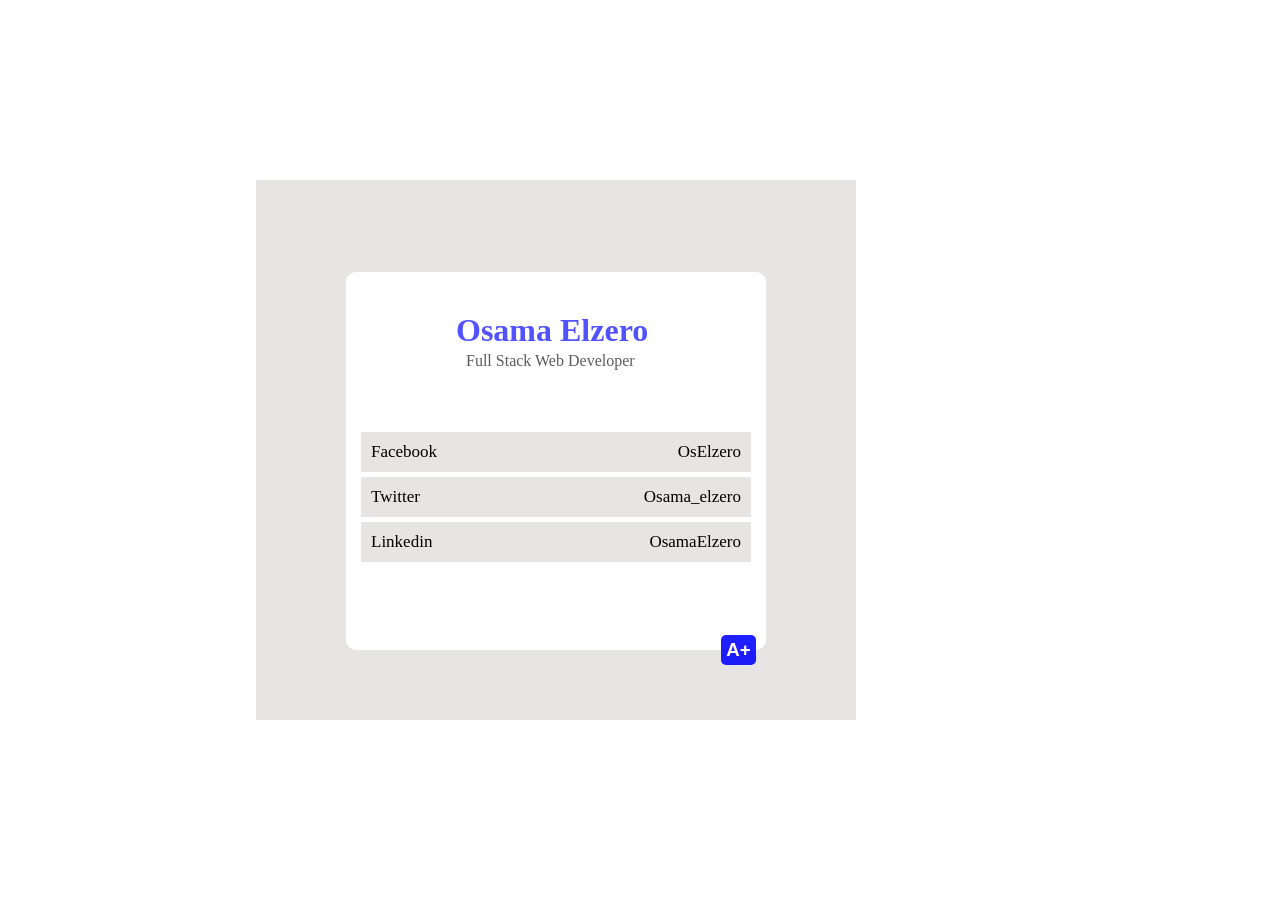
==== index.html @ c61c06f8 "creat two file" ====
<!DOCTYPE html>
<html lang="en">
<head>
    <meta charset="UTF-8">
    <meta http-equiv="X-UA-Compatible" content="IE=edge">
    <meta name="viewport" content="width=device-width, initial-scale=1.0">
    <link rel="stylesheet" href="stayl.css">
    <title>Document</title>
</head>
<body>
    <div class="container">
        <div class="back">
            <h1>Osama Elzero</h1>
            <div class="p">
                <p>Full Stack Web Developer </p>
            </div>
            
            
            <div class="so">
            <div class="f">
                <p>Facebook </p> 
                <p>OsElzero</p>
            </div>
            <div class="t">
                
                <p>Twitter</p>
                <p>Osama_elzero</p>
                
            </div>
            <div class="l">
                <p>Linkedin</p>
                <p>OsamaElzero</p>
                
            </div>
            </div>
            <div class="icon">
                <h3>A+</h3>

            </div>
        </div>
    </div>
</body>
</html>
---- stayl.css ----
*{
    padding: 0;
    margin: 0;
}
body{
    height: 100vh;
    width: 100%;
}
.container{
    height: 60%;
    width: 600px;
    background-color: rgb(231, 229, 227);
    position: absolute;
    top: 20%;
    left: 20%;
    transform: translate(-50,-50);

}
.back{
    width: 70%;
    height: 70%;
    background-color: white;
    position: absolute;
    left: 15%;
    top: 17%;
    border-radius: 10px;

}
h1{
    position: absolute;
    left: 110px;
    top: 40px;
    color: rgba(0, 0, 255, 0.678);
    font-family: serif;
}
.p p{
    position: absolute;
    top: 80px;
    left: 120px;
    color: rgba(0, 0, 0, 0.644);
}
.so{
    display: flex;
    flex-direction: column;
    position: absolute;
    top: 160px;
    left: 130px;
    
}
.f{
    background-color: rgb(193, 219, 219);
    width: 370px;
    height: 40px;
    position: relative;
    right: 115px;
    display: flex;
    align-items: center;
    justify-content: space-between;
    padding: 0 10px;
    font-size: 17px;
    background-color: rgb(231, 229, 227);
    margin-bottom: 5px;

}

.t{
    background-color: rgb(193, 219, 219);
    width: 370px;
    height: 40px;
    position: relative;
    right: 115px;
    display: flex;
    align-items: center;
    justify-content: space-between;
    padding: 0 10px;
    font-size: 17px;
    background-color: rgb(231, 229, 227);
    margin-bottom: 5px;

}

.l{
    background-color: rgb(193, 219, 219);
    width: 370px;
    height: 40px;
    position: relative;
    right: 115px;
    display: flex;
    align-items: center;
    justify-content: space-between;
    padding: 0 10px;
    font-size: 17px;
    background-color: rgb(231, 229, 227);

}
.icon{
    background-color: rgba(0, 0, 255, 0.877);
    width: 35px;
    border-radius: 5px;
    height: 30px;
    color: white;
    display: flex;
    align-items: center;
    justify-content: center;
    font-family: sans-serif;
    position: absolute;
    bottom: -15px;
    right: 10px;

}
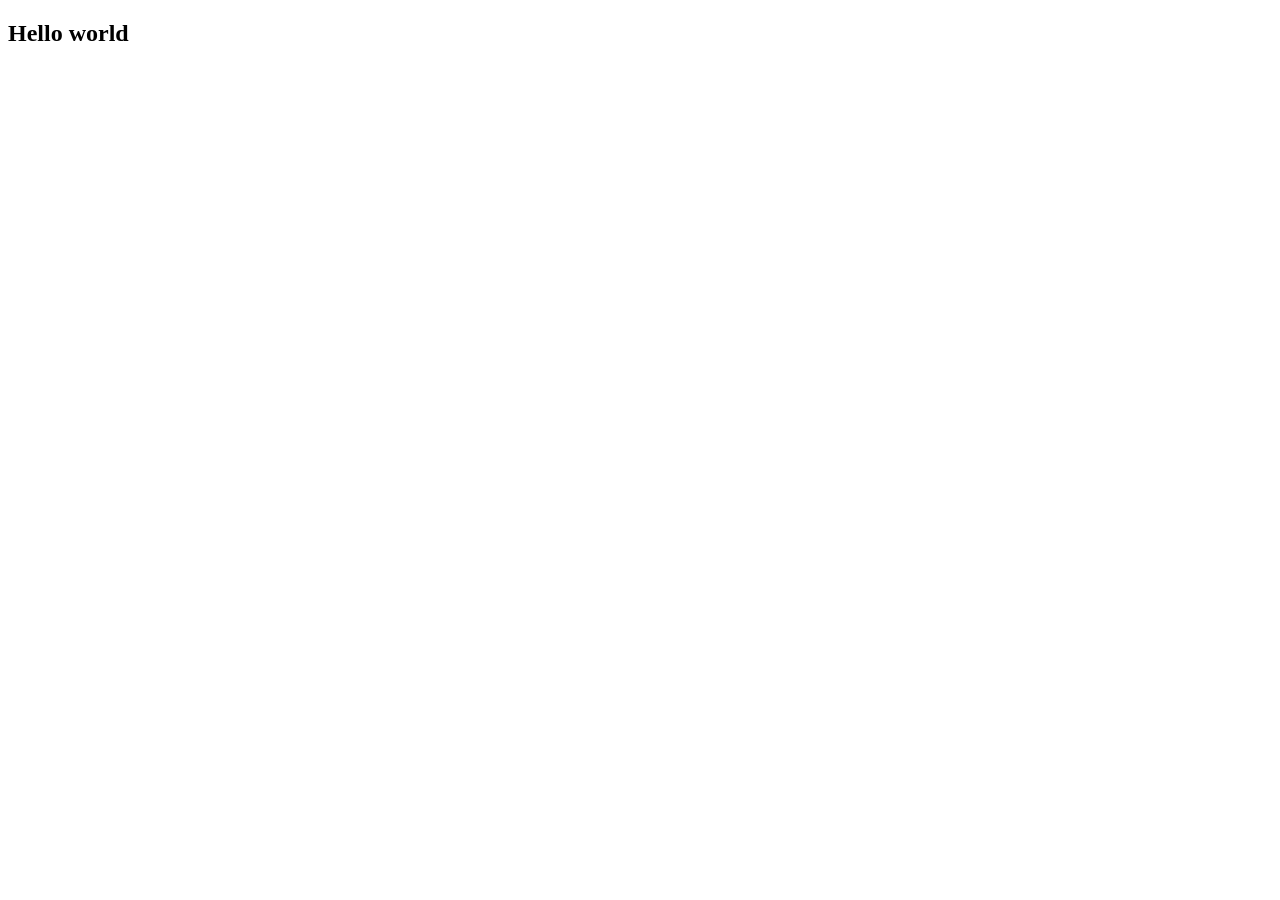
==== commit bd6d9bfa: "first project" ====
--- a/index.html
+++ b/index.html
@@ -2,42 +2,12 @@
 <html lang="en">
 <head>
     <meta charset="UTF-8">
-    <meta http-equiv="X-UA-Compatible" content="IE=edge">
     <meta name="viewport" content="width=device-width, initial-scale=1.0">
-    <link rel="stylesheet" href="stayl.css">
     <title>Document</title>
 </head>
 <body>
-    <div class="container">
-        <div class="back">
-            <h1>Osama Elzero</h1>
-            <div class="p">
-                <p>Full Stack Web Developer </p>
-            </div>
-            
-            
-            <div class="so">
-            <div class="f">
-                <p>Facebook </p> 
-                <p>OsElzero</p>
-            </div>
-            <div class="t">
-                
-                <p>Twitter</p>
-                <p>Osama_elzero</p>
-                
-            </div>
-            <div class="l">
-                <p>Linkedin</p>
-                <p>OsamaElzero</p>
-                
-            </div>
-            </div>
-            <div class="icon">
-                <h3>A+</h3>
-
-            </div>
-        </div>
-    </div>
+    <h2>
+        Hello world
+    </h2>
 </body>
 </html>
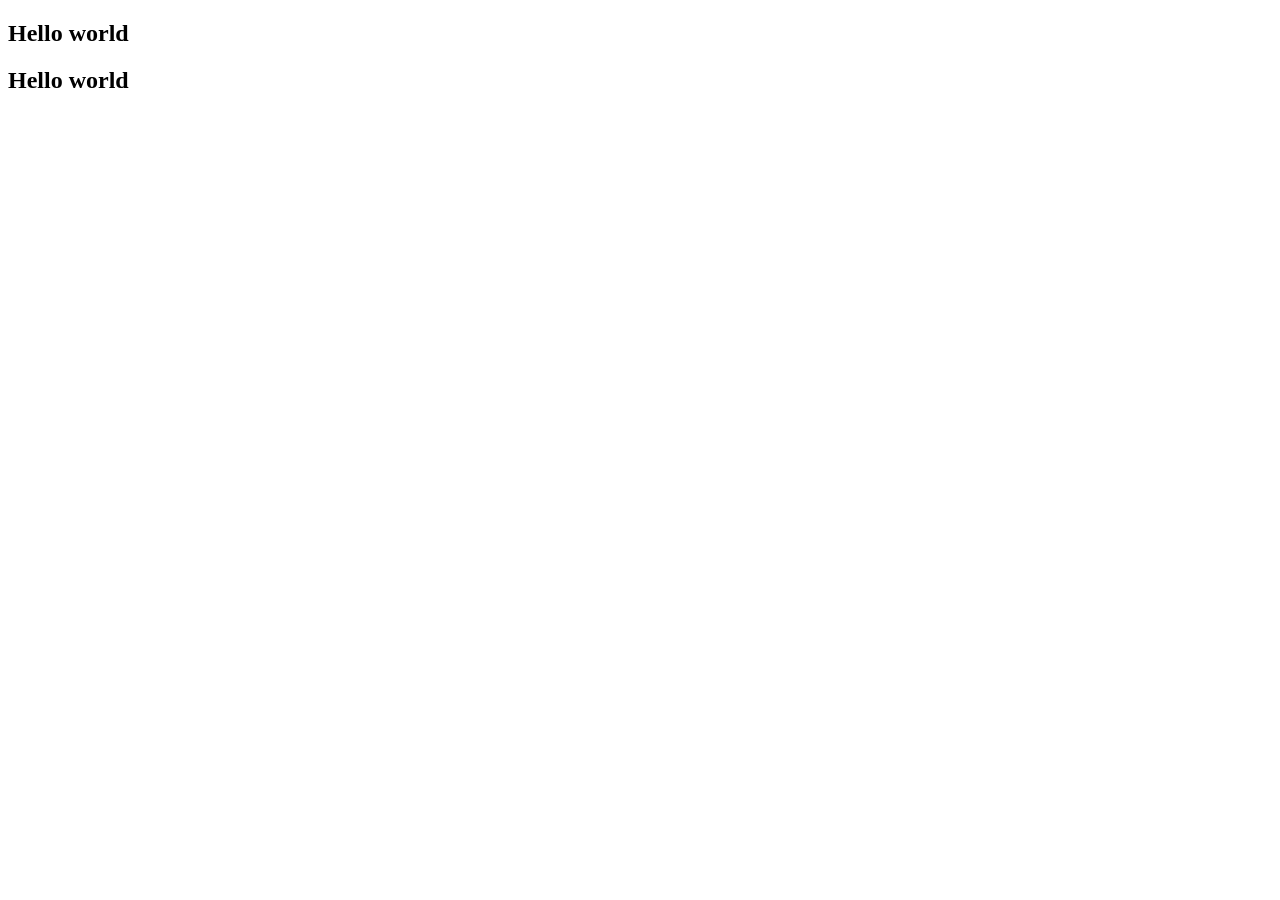
==== commit 50713a3a: "sconde modifay" ====
--- a/index.html
+++ b/index.html
@@ -6,8 +6,7 @@
     <title>Document</title>
 </head>
 <body>
-    <h2>
-        Hello world
-    </h2>
+    <h2>Hello world</h2>
+    <h2>Hello world</h2>
 </body>
 </html>
